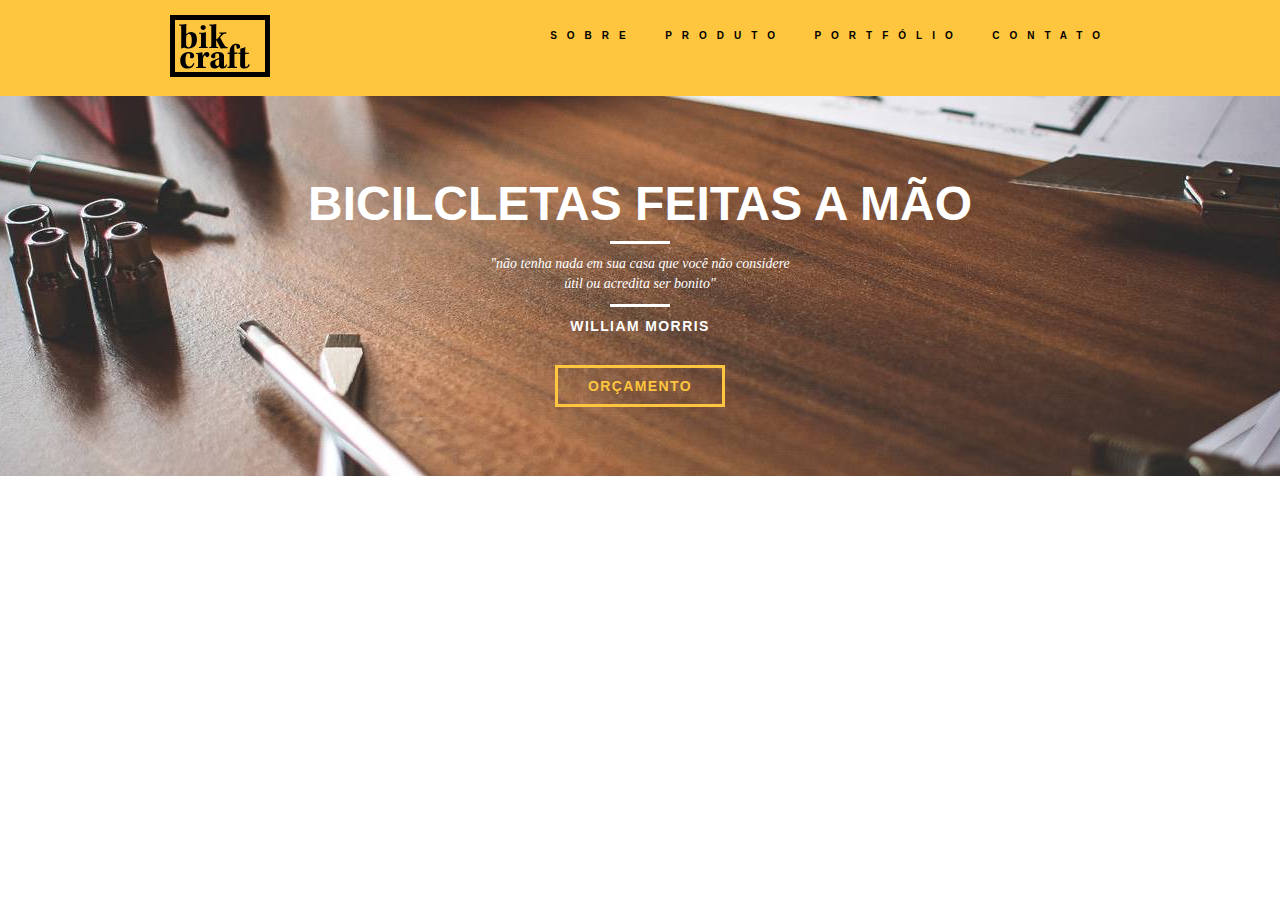
==== index.html @ 25425d89 "criando a home do site" ====
<!DOCTYPE html>
<html lang="pt-br">
<head>
    <meta charset="UTF-8">
    <meta name="viewport" content="width=device-width, initial-scale=1.0">
    <meta http-equiv="X-UA-Compatible" content="ie=edge">
    <title>Bikcraft</title>
    <link rel="stylesheet" href="css/normalize.css">
    <link rel="stylesheet" href="css/reset.css">
    <link rel="stylesheet" href="css/grid.css">
    <link rel="stylesheet" href="css/style.css">
</head>
<body>
    
    <header class="header">
        <div class="container">
            <a href="index.html" class="grid-4">
                <img src="img/bikcraft.svg" alt="Logo Bikcraft">
            </a>
            <nav class="grid-12 header_menu">
                <ul>
                    <li><a href="sobre.html">Sobre</a></li>
                    <li><a href="produtos.html">Produto</a></li>
                    <li><a href="portfolio.html">Portfólio</a></li>
                    <li><a href="contato.html">Contato</a></li>
                </ul>
            </nav>
        </div>
    </header>

    <section class="introducao">
        <div class="container">
            <h1>Bicilcletas Feitas a Mão</h1>
            <blockquote class="quote-externo">
                <p>"não tenha nada em sua casa que você não considere útil ou acredita ser bonito"</p>
                <cite>WILLIAM MORRIS</cite>
            </blockquote>
            <a href="produtos.html" class="btn">Orçamento</a>

        </div>

    </section>
</body>
</html>
---- css/grid.css ----
*, *:before, *:after {
  -webkit-box-sizing: border-box; 
  -moz-box-sizing: border-box; 
  box-sizing: border-box;
}

.container {
	width: 960px;
	margin: 0 auto;
	padding: 0px;
	position: relative;
}

.container:after, .container:before {
	content: " ";
	display: table;
}

.container:after {
	clear: both;
}

.grid-1, .grid-2, .grid-3, .grid-4, .grid-5, .grid-6, .grid-7, .grid-8, .grid-9, .grid-10, .grid-11, .grid-12, .grid-13, .grid-14, .grid-15, .grid-16, .grid-1-3 {
	float: left;
	margin-left: 10px;
	margin-right: 10px;
}

.grid-1 	{width: 40px;}
.grid-2 	{width: 100px;}
.grid-3 	{width: 160px;}
.grid-4 	{width: 220px;}
.grid-5 	{width: 280px;}
.grid-6 	{width: 340px;}
.grid-7 	{width: 400px;}
.grid-8 	{width: 460px;}
.grid-9 	{width: 520px;}
.grid-10 	{width: 580px;}
.grid-11 	{width: 640px;}
.grid-12 	{width: 700px;}
.grid-13 	{width: 760px;}
.grid-14 	{width: 820px;}
.grid-15 	{width: 880px;}
.grid-16 	{width: 940px;}
.grid-1-3	{width: 300px;}
---- css/style.css ----
/* Estilos Gerais */

body{
    font-family: Arial, Helvetica, sans-serif;
}

p{
    font-family: Georgia, 'Times New Roman', Times, serif;
    font-size: 14px;
    line-height: 20px;
}

.btn{
    border: 3px solid #fec63e;
    padding: 10px 30px;
    color: #fec63e;
    font-size: 14px;
    line-height: 20px;
    text-transform: uppercase;
    font-weight: bold;
    letter-spacing: .1em;
}

.btn:hover{
    color: #ffff;
    border-color: #ffff;
}

/* Estilos Header */

.header{
    position: fixed;
    top: 0;
    width: 100%;
    background: #fec63e;
    padding: 15px 0;
}

.header_menu{
    text-align: right;
}

.header_menu ul li{
    display: inline-block;
    margin-left: 25px;
    margin-top: 10px;
} 

.header_menu ul li a{
    color: #000;
    font-weight: bold;
    text-transform: uppercase;  /* Tudo el letra maiuscula */
    letter-spacing: 1em;        /* Espaçamento entre o texto */
    font-size: 10px;
    line-height: 20px;
    padding: 10px 0;
}

.header_menu ul li a:hover{
    color: #ffff;
    
}

/* Introdução */

.introducao{
    width: 100%;
    height: 380px;
    background: url("../img/bg.jpg") no-repeat center;
    background-size: cover;
    margin-top: 96px;
    text-align: center;
    padding-top: 80px;
}

.introducao h1{
    font-size: 48px;
    color: #ffff;
    font-weight: bold;
    text-transform: uppercase;
}

.quote-externo{
    max-width: 320px;
    margin: 0 auto;
    margin-bottom: 40px;
    color: #ffff;
}

.quote-externo p{
    font-style: italic;
}
.quote-externo p:before, .quote-externo p:after{    /* Criando separadores */
    content: "";
    display: block;
    width: 60px;                 
    height: 3px;
    background: #ffff;
    margin: 10px auto 10px auto;
}


.quote-externo cite{
    font-style: normal;
    font-weight: bold;
    font-size: 14px;
    letter-spacing: .1em;
}
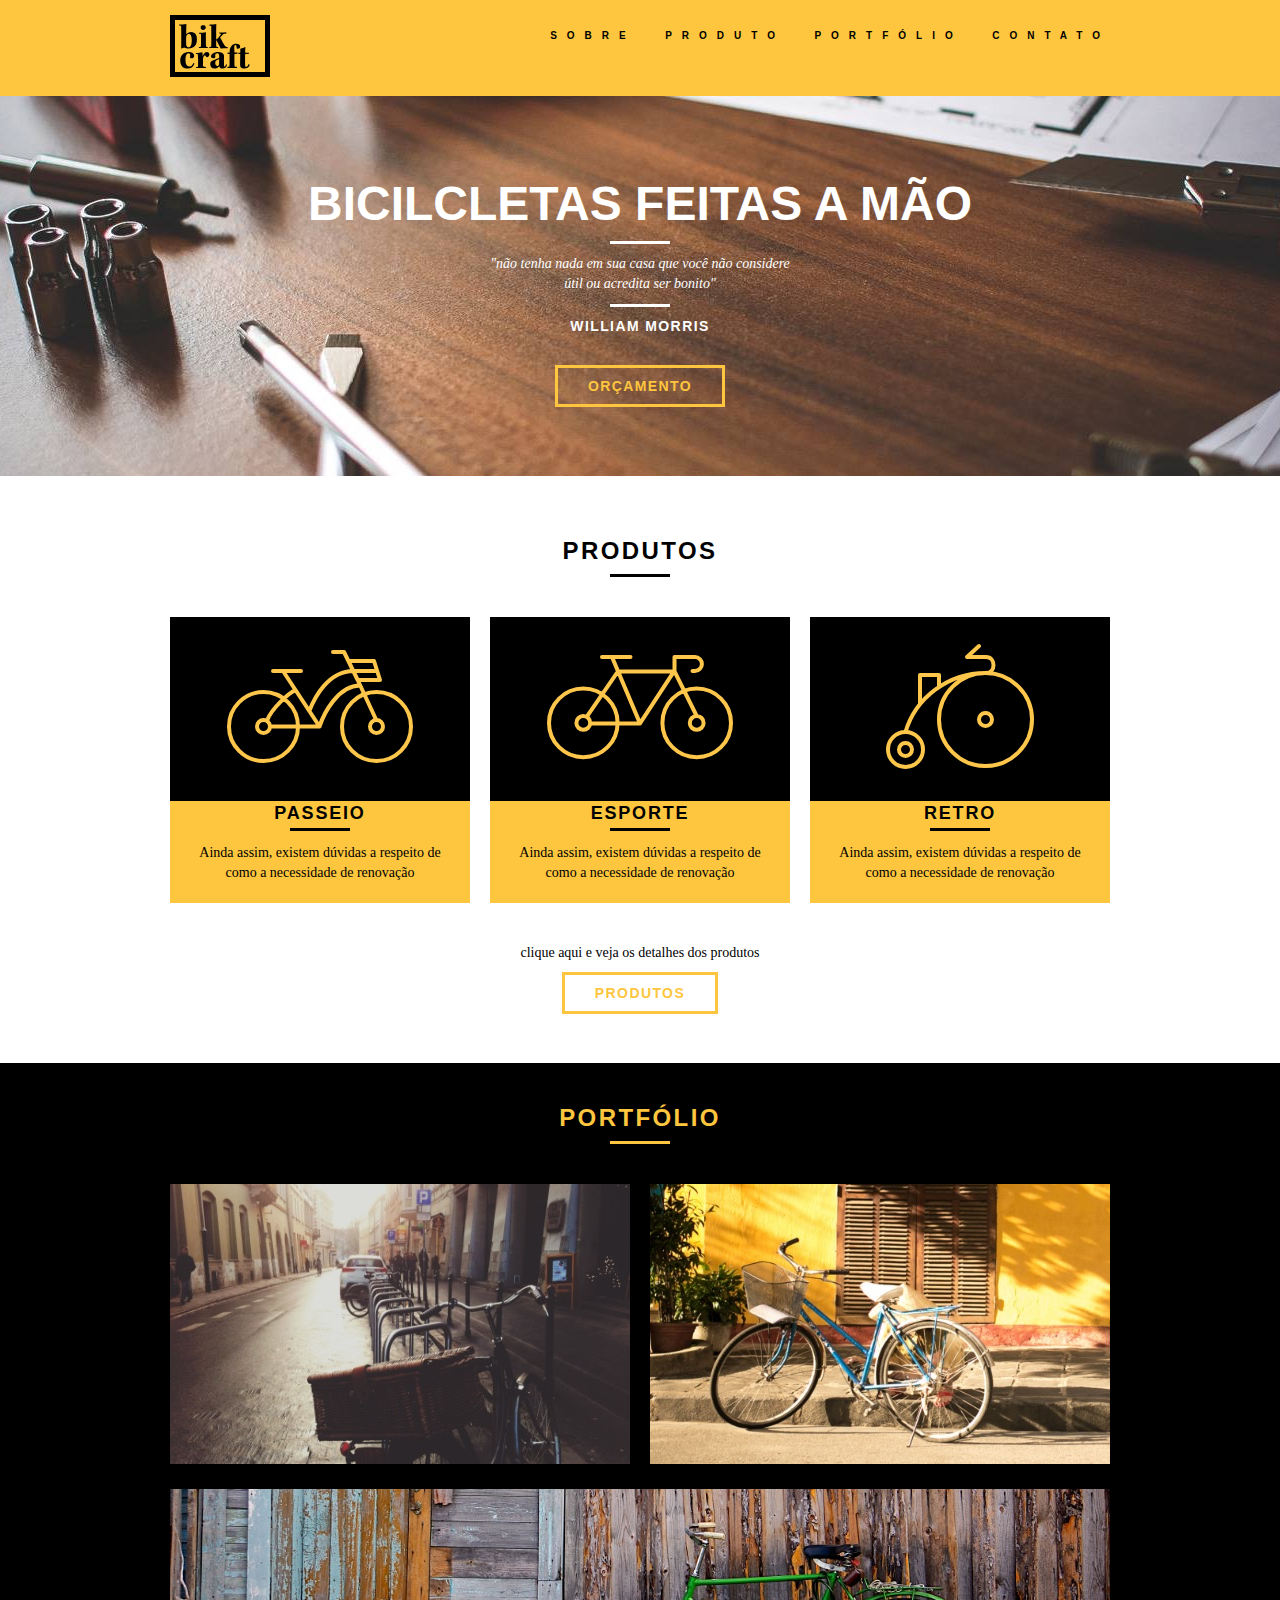
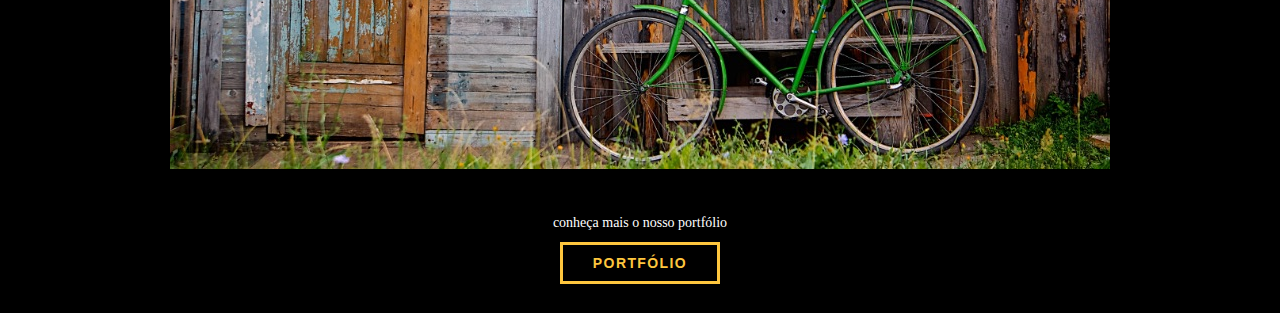
==== commit 26d63518: "criando e estilizando a parte de produtos e portfolio da index" ====
--- a/index.html
+++ b/index.html
@@ -40,5 +40,59 @@
         </div>
 
     </section>
+
+    <section class="produtos container">
+        <h2 class="subtitulo">Produtos</h2>
+        <ul class="produtos_listas">
+
+            <li class="grid-1-3">
+                <div class="produtos_icone">
+                    <img src="img/produtos/passeio.svg" alt="Bikcraft Passeio">
+                </div>
+                <h3>Passeio</h3>
+                <p>Ainda assim, existem dúvidas a respeito de como a necessidade de renovação</p>
+            </li>
+
+            <li class="grid-1-3">
+                <div class="produtos_icone">
+                    <img src="img/produtos/esporte.svg" alt="Bikcraft Passeio">
+                </div>
+                <h3>Esporte</h3>
+                <p>Ainda assim, existem dúvidas a respeito de como a necessidade de renovação</p>
+            </li>
+
+            <li class="grid-1-3">
+                <div class="produtos_icone">
+                    <img src="img/produtos/retro.svg" alt="Bikcraft Passeio">
+                </div>
+                <h3>Retro</h3>
+                <p>Ainda assim, existem dúvidas a respeito de como a necessidade de renovação</p>
+            </li>
+        </ul>
+
+        <div class="call">  <!-- call to action-->
+            <p>clique aqui e veja os detalhes dos produtos</p>
+            <a href="produtos.html" class="btn btn-preto">Produtos</a>
+        </div>
+    </section>
+    <!-- Fecha Produtos -->
+
+    <section class="portfolio">
+        <div class="container">
+            <h2 class="subtitulo">Portfólio</h2>
+            <ul class="portfolio_lista">
+                <li class="grid-8"><img src="img/portfolio/retro.jpg" alt="Bicicleta Retro"></li>
+                <li class="grid-8"><img src="img/portfolio/passeio.jpg" alt="Bicicleta Passeio"></li>
+                <li class="grid-16"><img src="img/portfolio/esporte.jpg" alt="Bicicleta Esporte"></li>
+            </ul>
+
+            <div class="call">  <!-- call to action-->
+                <p>conheça mais o nosso portfólio</p>
+                <a href="protfolio.html" class="btn">Portfólio</a>
+            </div>
+
+        </div>
+
+    </section>
 </body>
 </html>--- a/css/style.css
+++ b/css/style.css
@@ -26,6 +26,31 @@
     border-color: #ffff;
 }
 
+.btn.btn-preto:hover{
+    color: #000;
+    border-color: #000;
+}
+
+.subtitulo{
+    font-size: 24px;
+    line-height: 30px;
+    font-weight: bold;
+    letter-spacing: .1em;
+    color: #000;
+    text-transform: uppercase;
+    text-align: center;
+    margin-bottom: 40px;
+}
+
+.subtitulo:after{
+    content: "";
+    display: block;
+    width: 60px;
+    height: 3px;
+    background: #000;
+    margin: 8px auto;
+}
+
 /* Estilos Header */
 
 .header{
@@ -34,6 +59,7 @@
     width: 100%;
     background: #fec63e;
     padding: 15px 0;
+    z-index: 10;
 }
 
 .header_menu{
@@ -107,3 +133,74 @@
     letter-spacing: .1em;
 }
 
+/* Produtos */
+
+.produtos{
+    padding: 60px 0;
+}
+
+.produtos_listas li{
+    background: #fec63e;
+    text-align: center;
+}
+
+.produtos_listas li h3{
+    font-weight: bold;
+    font-size: 18px;
+    line-height: 25px;
+    text-transform: uppercase;
+    letter-spacing: .1em;
+}
+
+.produtos_listas li h3::after{
+    content: "";
+    display: block;
+    width: 60px;
+    height: 3px;
+    background: #000;
+    margin: 2px auto;
+}
+
+.produtos_listas li p{
+    padding: 10px 20px 20px 20px;
+}
+
+.produtos_icone{
+    background: #000;
+    padding: 20px;
+    text-align: center;
+} 
+
+.call{
+    padding-top: 40px;
+    text-align: center;
+    clear: both;
+}
+
+.call p{
+    margin-bottom: 20px;
+}
+
+/* Portfólio */
+
+.portfolio{
+    width: 100%;
+    background: #000;
+    padding: 40px 0;
+}
+
+.portfolio .subtitulo{
+    color: #fec63e;
+}
+
+.portfolio .subtitulo:after{
+    background: #fec63e;
+}
+
+.portfolio_lista li:last-child{    /* seleciona o ultimo item */
+    margin-top: 20px;
+}
+
+.portfolio .call p{
+    color: #ffff;
+}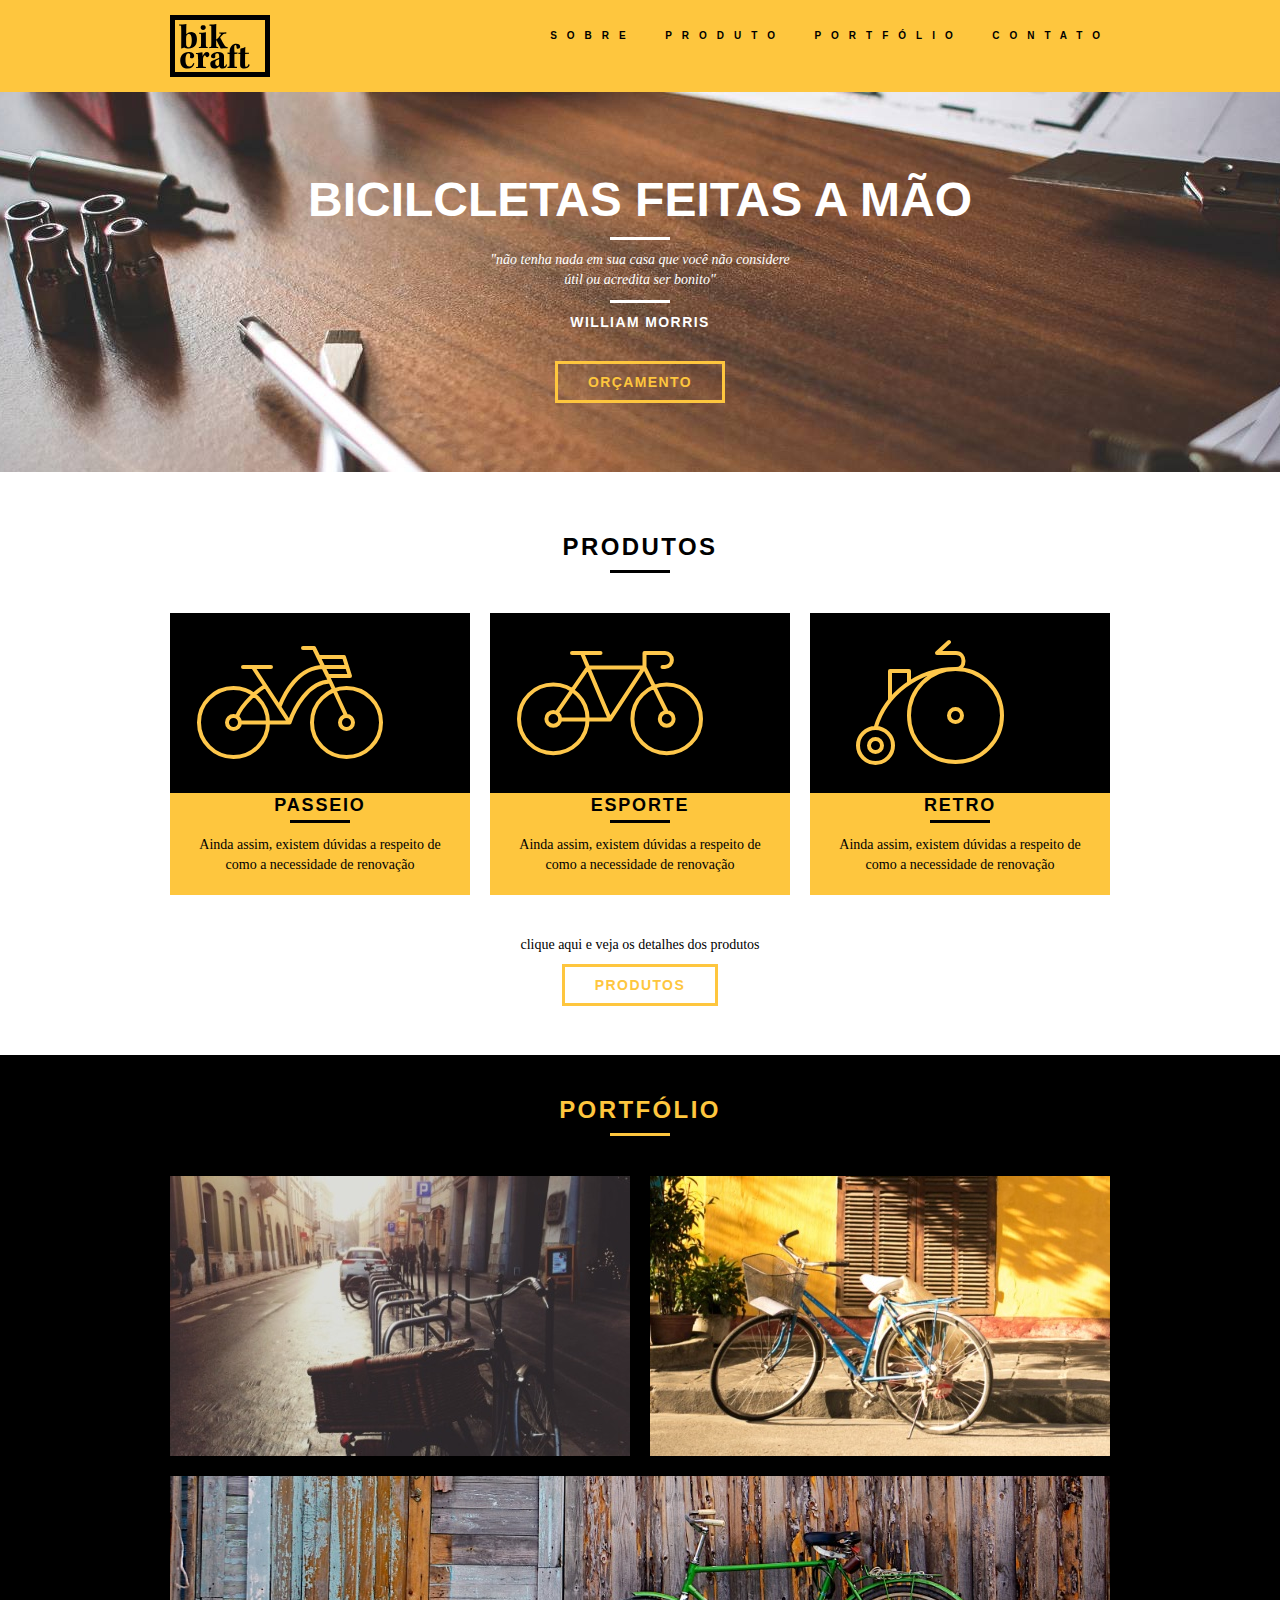
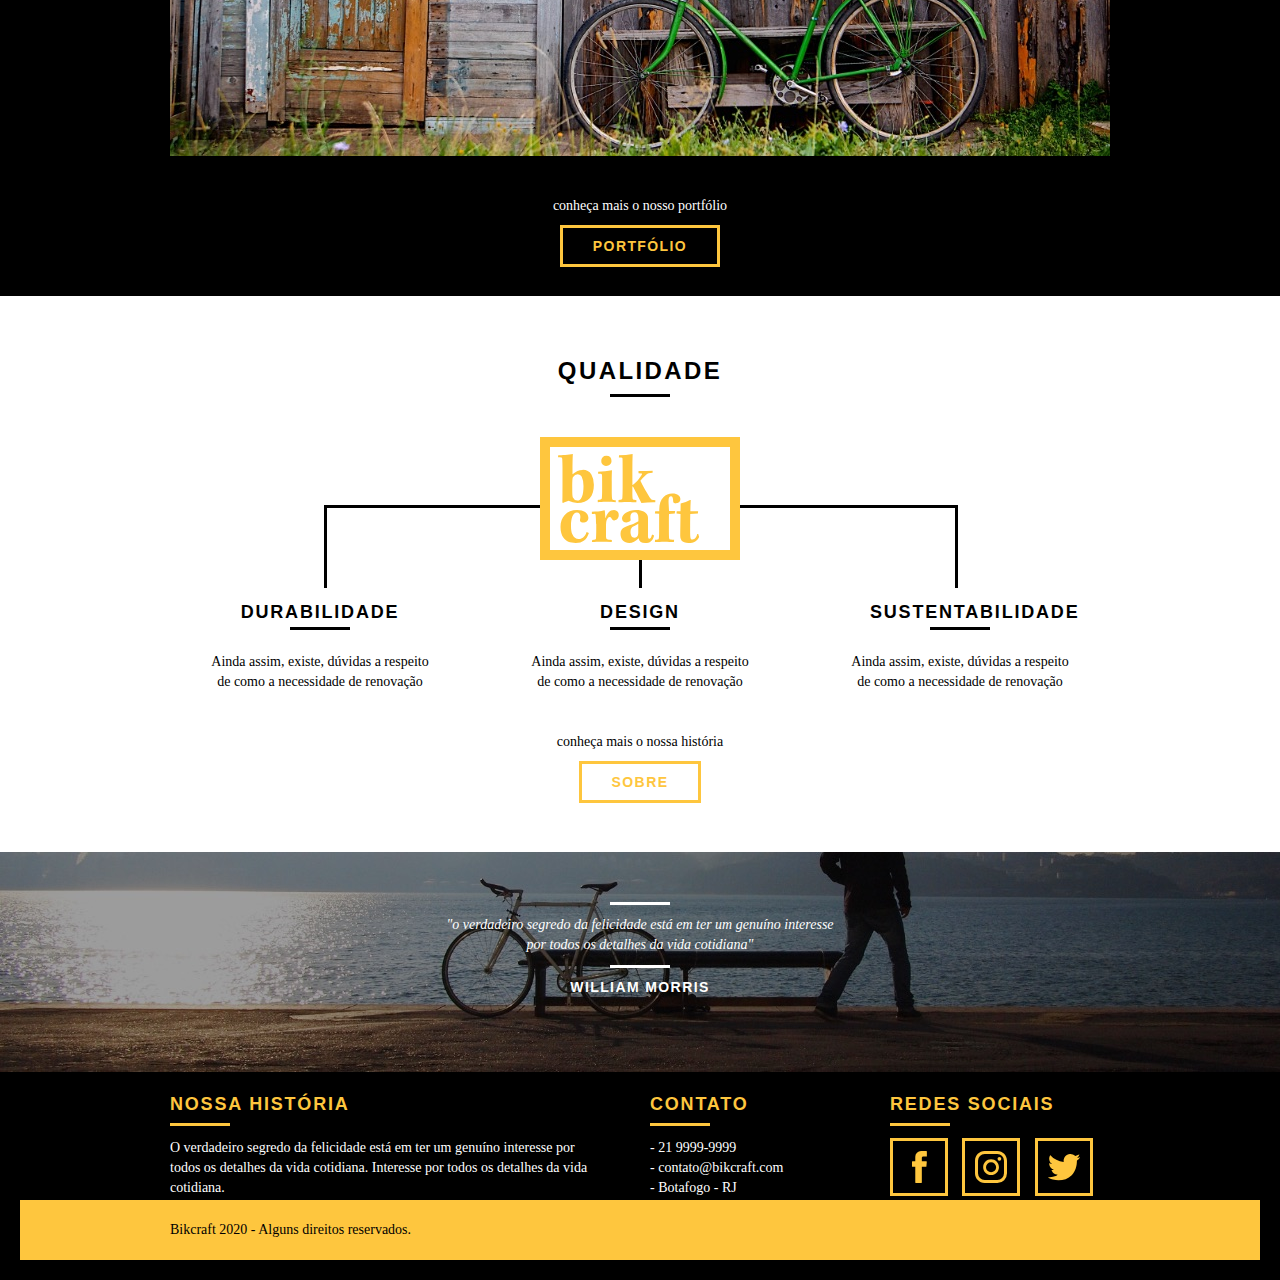
==== commit 2e809462: "criado qualidade e footer, footer-copyright com erros" ====
--- a/index.html
+++ b/index.html
@@ -31,7 +31,7 @@
     <section class="introducao">
         <div class="container">
             <h1>Bicilcletas Feitas a Mão</h1>
-            <blockquote class="quote-externo">
+            <blockquote class="quote-externo">  <!-- Texto por cima da imagem -->
                 <p>"não tenha nada em sua casa que você não considere útil ou acredita ser bonito"</p>
                 <cite>WILLIAM MORRIS</cite>
             </blockquote>
@@ -94,5 +94,82 @@
         </div>
 
     </section>
+
+    <section class="qualidade container">
+        <h2 class="subtitulo">Qualidade</h2>
+        <img class="img_qualidade" src="img/bikcraft-qualidade.svg" alt="Bikcrafit">
+        <span style="position: absolute; top: 209px; left: 164px; z-index: auto;">
+            <img src="img/linhas.svg" alt="Bikcrafit">
+        </span>
+        <ul class="qualidade_lista">
+            <li class="grid-1-3">
+                <h3>Durabilidade</h3>
+                <p>Ainda assim, existe, dúvidas a respeito de como a necessidade de renovação</p>
+            </li>
+
+            <li class="grid-1-3">
+                <h3>Design</h3>
+                <p>Ainda assim, existe, dúvidas a respeito de como a necessidade de renovação</p>
+            </li>
+
+            <li class="grid-1-3">
+                <h3>Sustentabilidade</h3>
+                <p>Ainda assim, existe, dúvidas a respeito de como a necessidade de renovação</p>
+            </li>
+        </ul>
+
+        <div class="call">  <!-- call to action-->
+            <p>conheça mais o nossa história</p>
+            <a href="sobre.html" class="btn btn-preto">Sobre</a>
+        </div>
+    
+    </section>
+
+    <section class="quebra">
+        <blockquote class="quote-externo container">   <!-- Texto por cima da imagem -->
+            <p>"o verdadeiro segredo da felicidade está em ter um genuíno
+                interesse por todos os detalhes da vida cotidiana"</p>
+                <cite>WILLIAM MORRIS</cite>
+        </blockquote>
+
+    </section>
+
+    <footer class="footer">
+        <div class="container">
+
+            <div class="grid-8 footer_historia">
+                <h3>Nossa História</h3>
+                <p>O verdadeiro segredo da felicidade está em ter um genuíno
+                    interesse por todos os detalhes da vida cotidiana. Interesse 
+                    por todos os detalhes da vida cotidiana.</p>
+            </div>
+
+            <div class="grid-4 footer_contato">
+                <h3>Contato</h3>
+                <ul>
+                    <li>- 21 9999-9999</li>
+                    <li>- contato@bikcraft.com</li>
+                    <li>- Botafogo - RJ</li>
+                </ul>
+            </div>
+
+            <div class="grid-4 footer_redes">
+                <h3>Redes Sociais</h3>
+                <ul>                             <!-- Tag "target _blank" para abrir o link em outra aba-->
+                    <li><a href="http://facebook.com" target="_blank"><img src="img/redes-sociais/facebook.svg"></a></li>
+                    <li><a href="http://intagram.com" target="_blank"><img src="img/redes-sociais/instagram.svg"></a></li>
+                    <li><a href="http://twitter.com" target="_blank"><img src="img/redes-sociais/twitter.svg"></a></li>
+                </ul>
+            </div>
+        </div>
+        
+        <div class="copy">
+            <div class="container">
+            <p class="grid-16">Bikcraft 2020 - Alguns direitos reservados.</p>
+            </div>
+        </div>
+        
+    </footer>
+    
 </body>
 </html>--- a/css/style.css
+++ b/css/style.css
@@ -8,6 +8,10 @@
     font-family: Georgia, 'Times New Roman', Times, serif;
     font-size: 14px;
     line-height: 20px;
+}
+
+img{
+    display: block;
 }
 
 .btn{
@@ -75,7 +79,7 @@
 .header_menu ul li a{
     color: #000;
     font-weight: bold;
-    text-transform: uppercase;  /* Tudo el letra maiuscula */
+    text-transform: uppercase;  /* Tudo em letra maiuscula */
     letter-spacing: 1em;        /* Espaçamento entre o texto */
     font-size: 10px;
     line-height: 20px;
@@ -94,7 +98,7 @@
     height: 380px;
     background: url("../img/bg.jpg") no-repeat center;
     background-size: cover;
-    margin-top: 96px;
+    margin-top: 92px;
     text-align: center;
     padding-top: 80px;
 }
@@ -152,7 +156,7 @@
     letter-spacing: .1em;
 }
 
-.produtos_listas li h3::after{
+.produtos_listas li h3:after{
     content: "";
     display: block;
     width: 60px;
@@ -203,4 +207,117 @@
 
 .portfolio .call p{
     color: #ffff;
+}
+
+/* Qualidade */
+
+.qualidade{
+    padding: 60px 0;
+}
+
+.qualidade img{
+    margin: 0 auto;
+}
+
+
+.qualidade_lista li{
+    text-align: center;
+    padding: 0 40px;
+}
+
+.qualidade_lista li h3{
+    padding: 20px;
+    font-weight: bold;
+    font-size: 18px;
+    line-height: 25px;
+    text-transform: uppercase;
+    letter-spacing: .1em;
+    margin-top: 20px;
+}
+
+.qualidade_lista li h3:after{
+    content: "";
+    display: block;
+    width: 60px;
+    height: 3px;
+    background: #000;
+    margin: 2px auto;
+}
+
+/* Quebra */
+
+.quebra{
+    width: 100%;
+    height: 220px;
+    background-image: url("../img/bg-footer.jpg");
+    background-size: cover;
+    text-align: center;
+    padding-top: 40px;   /* Centralizando o texto na imagem */
+}
+
+.quebra .quote-externo{     /* Para o texto quebrar em duas linhas */
+    max-width: 400px;    
+}
+
+/* Footer */
+
+.footer{
+    width: 100%;
+    background: #000;
+    color: #ffff;
+    padding: 20px;
+}
+
+.footer h3{
+    font-size: 18px;
+    line-height: 25px;
+    color: #fec63e;
+    text-transform: uppercase;
+    letter-spacing: .1em;
+    font-weight: bold;
+}
+
+.footer h3:after{
+    content: "";
+    display: block;
+    width: 60px;
+    height: 3px;
+    background: #fec63e;
+    margin: 6px 0 12px 0;
+}
+
+.footer_historia{
+    padding-right: 40px;
+}
+
+.footer_contato ul li{   /* o ultimo, no caso "li", é oq esta sendo citado*/
+    font-size: 14px;
+    line-height: 20px;
+    font-family: Georgia, 'Times New Roman', Times, serif;
+}
+
+.footer_redes ul li{    /* Deixando lado a lado os icones*/
+    display: inline-block;
+    margin-right: 10px;
+}
+
+.footer_redes ul li a{  /* Deixando a parte inteira do "a" clicavel para ir pra rede social*/
+    border: 3px solid #fec63e;
+    display: block;
+    padding: 10px;
+}
+
+.footer_redes ul li a:hover{
+    border-color: #ffff;
+}
+
+.copy{
+    width: 100%;
+    background: #fec63e;
+    padding: 20px 0;
+    display: block;
+}
+
+.copy p{
+    color: #000;
 }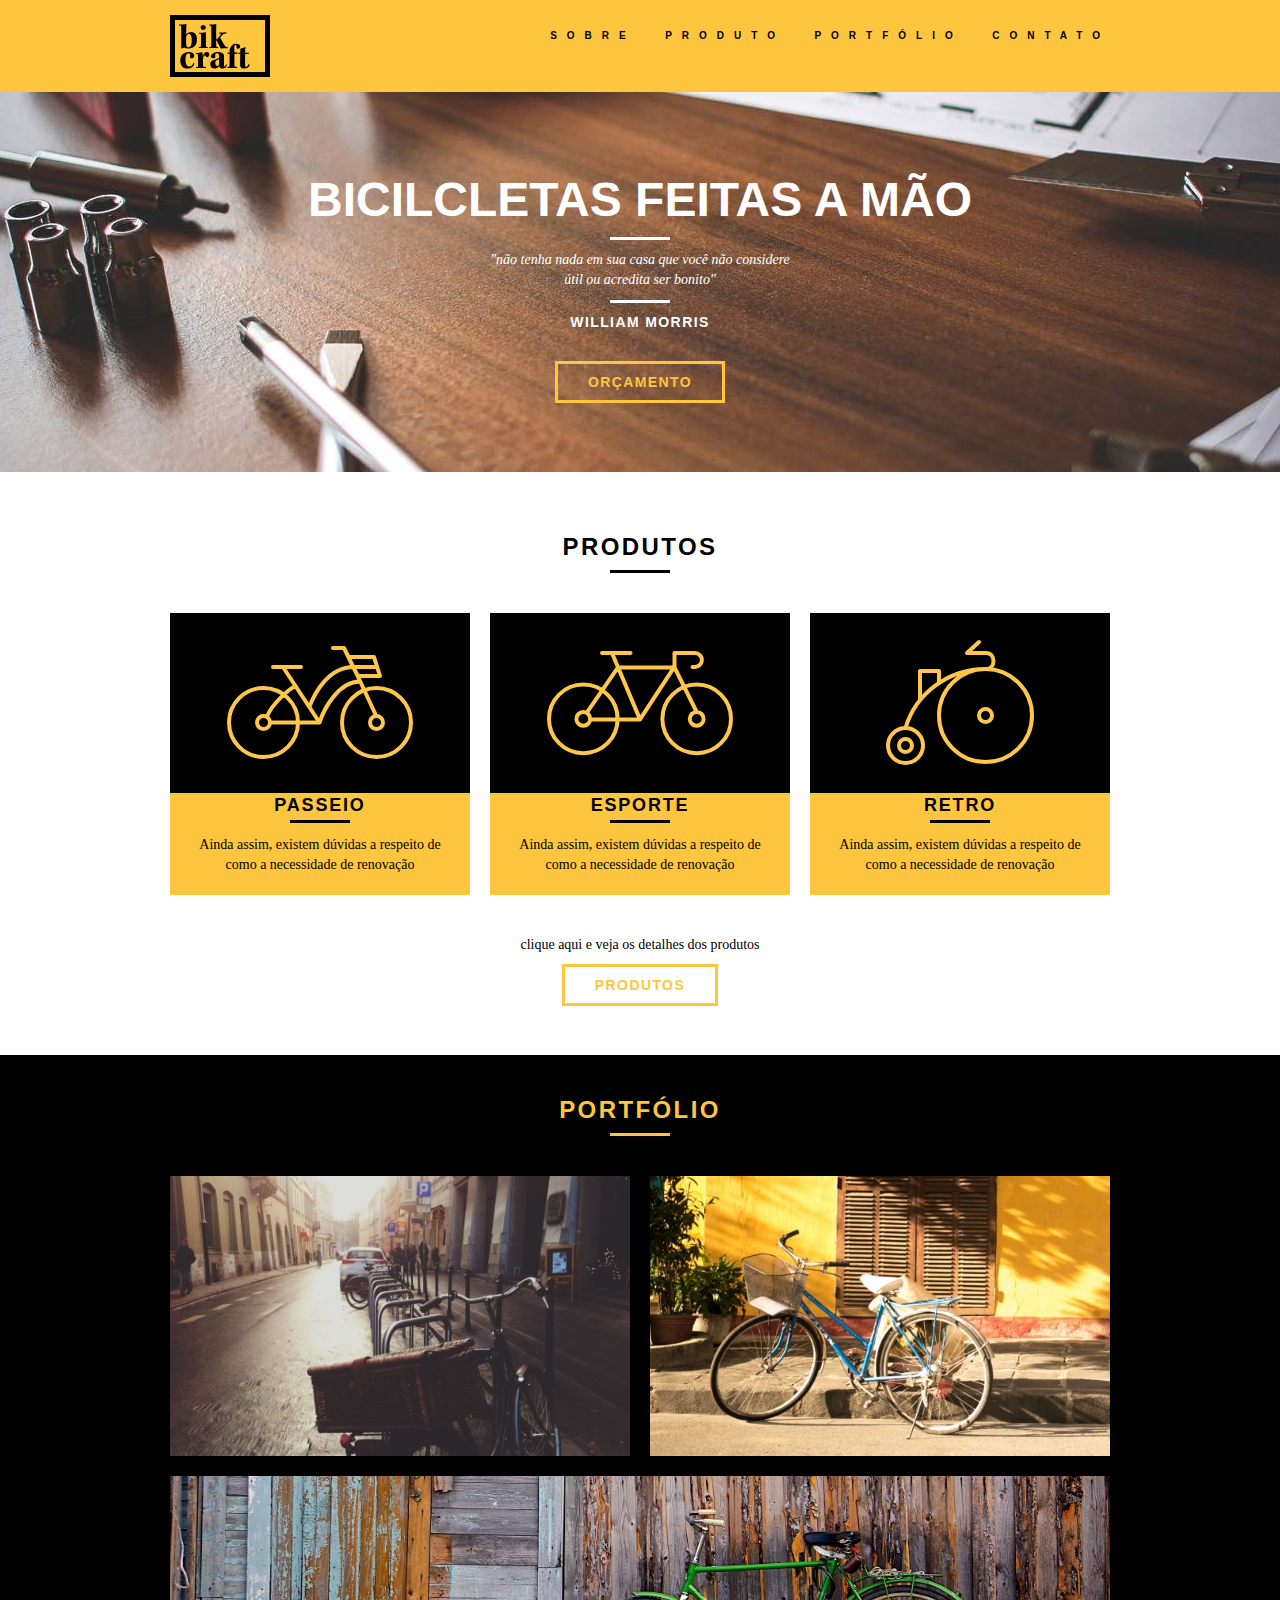
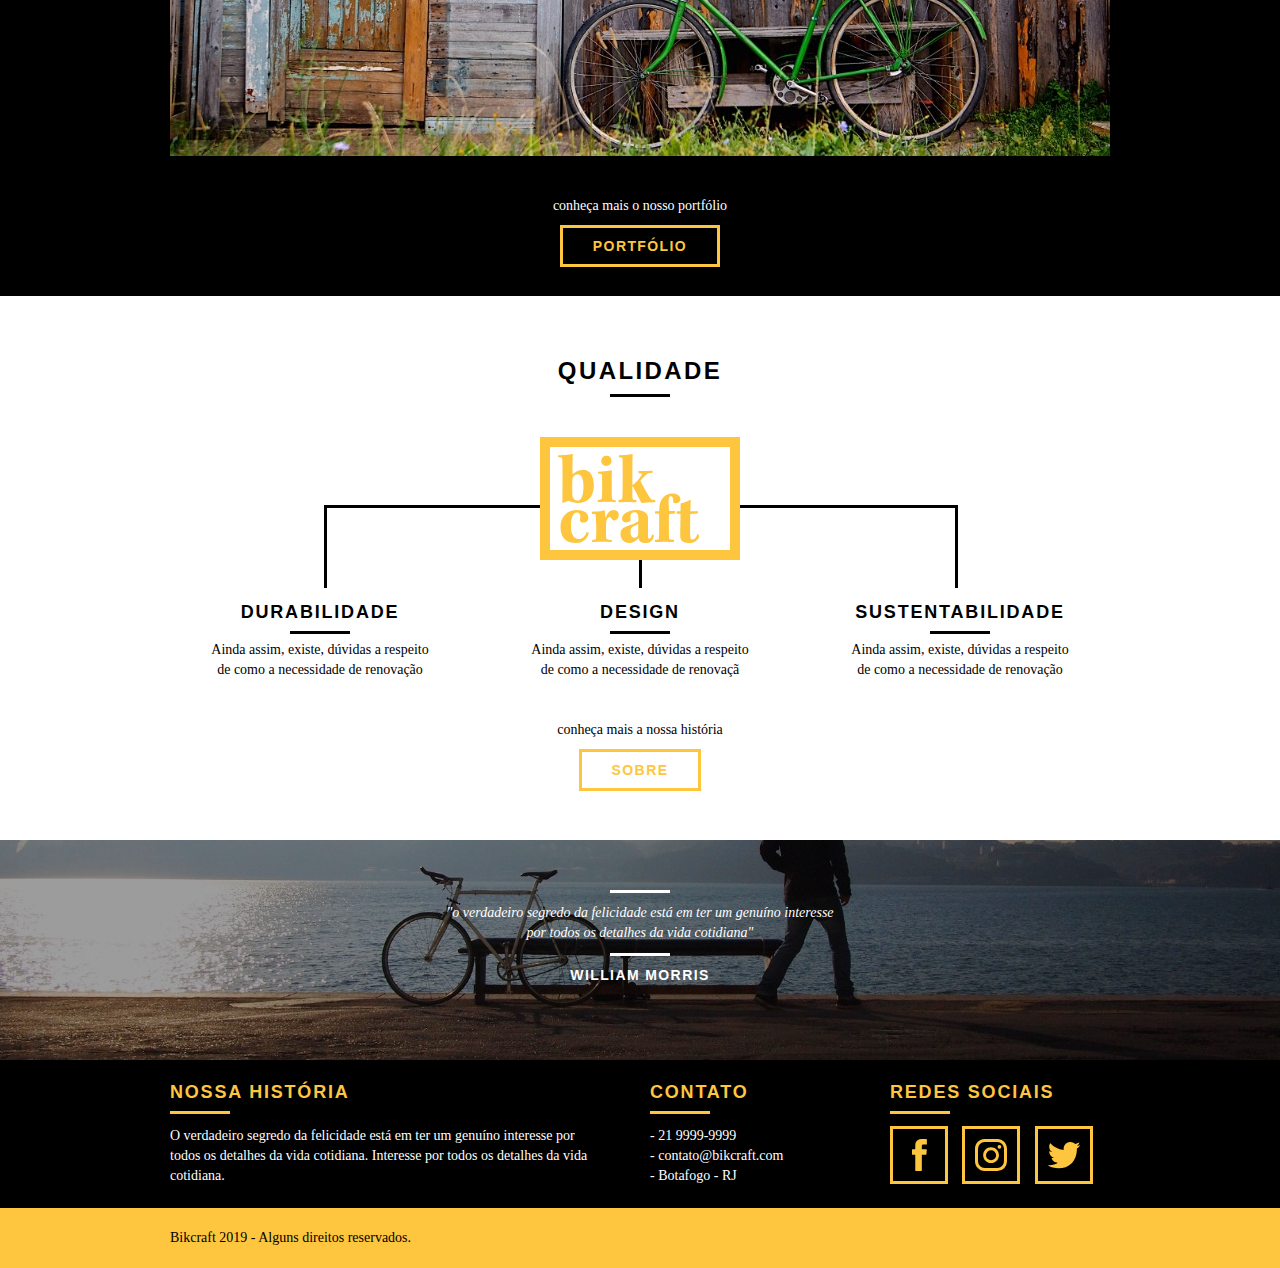
==== commit 45d616f7: "responsivo criado" ====
--- a/index.html
+++ b/index.html
@@ -9,6 +9,7 @@
     <link rel="stylesheet" href="css/reset.css">
     <link rel="stylesheet" href="css/grid.css">
     <link rel="stylesheet" href="css/style.css">
+    <link rel="stylesheet" href="css/responsivo.css">
 </head>
 <body>
     
@@ -97,21 +98,17 @@
 
     <section class="qualidade container">
         <h2 class="subtitulo">Qualidade</h2>
-        <img class="img_qualidade" src="img/bikcraft-qualidade.svg" alt="Bikcrafit">
-        <span style="position: absolute; top: 209px; left: 164px; z-index: auto;">
-            <img src="img/linhas.svg" alt="Bikcrafit">
-        </span>
+        <img src="img/bikcraft-qualidade.svg" alt="Bikcraft">
+
         <ul class="qualidade_lista">
             <li class="grid-1-3">
                 <h3>Durabilidade</h3>
                 <p>Ainda assim, existe, dúvidas a respeito de como a necessidade de renovação</p>
             </li>
-
             <li class="grid-1-3">
                 <h3>Design</h3>
-                <p>Ainda assim, existe, dúvidas a respeito de como a necessidade de renovação</p>
+                <p>Ainda assim, existe, dúvidas a respeito de como a necessidade de renovaçã</p>
             </li>
-
             <li class="grid-1-3">
                 <h3>Sustentabilidade</h3>
                 <p>Ainda assim, existe, dúvidas a respeito de como a necessidade de renovação</p>
@@ -119,56 +116,55 @@
         </ul>
 
         <div class="call">  <!-- call to action-->
-            <p>conheça mais o nossa história</p>
+            <p>conheça mais a nossa história</p>
             <a href="sobre.html" class="btn btn-preto">Sobre</a>
         </div>
+    </section>
+
+    <section class="quebra">
+
+        <blockquote class="quote-externo container">  <!-- Texto por cima da imagem -->
+            <p>"o verdadeiro segredo da felicidade está em ter um genuíno
+                interesse por todos os detalhes da vida cotidiana"</p>
+            <cite>WILLIAM MORRIS</cite>
+        </blockquote>
     
     </section>
 
-    <section class="quebra">
-        <blockquote class="quote-externo container">   <!-- Texto por cima da imagem -->
-            <p>"o verdadeiro segredo da felicidade está em ter um genuíno
-                interesse por todos os detalhes da vida cotidiana"</p>
-                <cite>WILLIAM MORRIS</cite>
-        </blockquote>
+    <footer>
+        <div class="footer">
+            <div class="container">
+                <div class="grid-8 footer_historia">
+                    <h3>Nossa História</h3>
+                    <p>O verdadeiro segredo da felicidade está em ter um genuíno
+                        interesse por todos os detalhes da vida cotidiana. Interesse por todos os detalhes da vida cotidiana.</p>
+                </div>
+                <div class="grid-4 footer_contato">
+                    <h3>Contato</h3>
+                    <ul>
+                        <li>- 21 9999-9999</li>
+                        <li>- contato@bikcraft.com</li>
+                        <li>- Botafogo - RJ</li>
+                    </ul>
+                </div>
+                <div class="grid-4 footer_redes">
+                    <h3>Redes Sociais</h3>
+                    <ul>
+                        <li><a href="http://facebook.com" target="_blank"><img src="img/redes-sociais/facebook.svg"></a> </li>
+                        <li><a href="http://intagram.com" target="_blank"><img src="img/redes-sociais/instagram.svg"></a></li>
+                    <li><a href="http://twitter.com" target="_blank"><img src="img/redes-sociais/twitter.svg"></a></li>
+                    </ul>
+                </div>
+            </div>
+        </div>
 
-    </section>
+        <div class="copy">
+            <div class="container">
+                <p class="grid-16">Bikcraft 2019 - Alguns direitos reservados.</p>
 
-    <footer class="footer">
-        <div class="container">
-
-            <div class="grid-8 footer_historia">
-                <h3>Nossa História</h3>
-                <p>O verdadeiro segredo da felicidade está em ter um genuíno
-                    interesse por todos os detalhes da vida cotidiana. Interesse 
-                    por todos os detalhes da vida cotidiana.</p>
             </div>
 
-            <div class="grid-4 footer_contato">
-                <h3>Contato</h3>
-                <ul>
-                    <li>- 21 9999-9999</li>
-                    <li>- contato@bikcraft.com</li>
-                    <li>- Botafogo - RJ</li>
-                </ul>
-            </div>
-
-            <div class="grid-4 footer_redes">
-                <h3>Redes Sociais</h3>
-                <ul>                             <!-- Tag "target _blank" para abrir o link em outra aba-->
-                    <li><a href="http://facebook.com" target="_blank"><img src="img/redes-sociais/facebook.svg"></a></li>
-                    <li><a href="http://intagram.com" target="_blank"><img src="img/redes-sociais/instagram.svg"></a></li>
-                    <li><a href="http://twitter.com" target="_blank"><img src="img/redes-sociais/twitter.svg"></a></li>
-                </ul>
-            </div>
         </div>
-        
-        <div class="copy">
-            <div class="container">
-            <p class="grid-16">Bikcraft 2020 - Alguns direitos reservados.</p>
-            </div>
-        </div>
-        
     </footer>
     
 </body>
--- a/css/grid.css
+++ b/css/grid.css
@@ -1,7 +1,7 @@
 *, *:before, *:after {
-  -webkit-box-sizing: border-box; 
-  -moz-box-sizing: border-box; 
-  box-sizing: border-box;
+	-webkit-box-sizing: border-box; 
+	-moz-box-sizing: border-box; 
+	box-sizing: border-box;
 }
 
 .container {
@@ -42,4 +42,43 @@
 .grid-14 	{width: 820px;}
 .grid-15 	{width: 880px;}
 .grid-16 	{width: 940px;}
-.grid-1-3	{width: 300px;}+.grid-1-3	{width: 300px;}
+
+@media only screen and (min-width: 788px) and (max-width:979px){
+
+.container {
+	width: 768px;
+}
+
+.grid-1   {width: 28px;}
+.grid-2   {width: 76px;}
+.grid-3   {width: 124px;}
+.grid-4   {width: 172px;}
+.grid-5   {width: 220px;}
+.grid-6   {width: 268px;}
+.grid-7   {width: 316px;}
+.grid-8   {width: 364px;}
+.grid-9   {width: 412px;}
+.grid-10  {width: 460px;}
+.grid-11  {width: 508px;}
+.grid-12  {width: 556px;}
+.grid-13  {width: 604px;}
+.grid-14  {width: 652px;}
+.grid-15  {width: 700px;}
+.grid-16  {width: 748px;}
+.grid-1-3 {width: 236px;}
+}
+
+@media only screen and (max-width: 787px) {
+
+.container {
+	width: 300px;
+}
+
+.grid-1, .grid-2, .grid-3, .grid-4, .grid-5, .grid-6, .grid-7, .grid-8, .grid-9, .grid-10, .grid-11, .grid-12, .grid-13, .grid-14, .grid-15, .grid-16, .grid-1-3 {
+	width: 300px;
+	margin: 0 0 20px 0;
+	float: none;
+}
+
+}--- a/css/style.css
+++ b/css/style.css
@@ -1,4 +1,4 @@
-/* Estilos Gerais */
+/* ESTILOS GERAIS */
 
 body{
     font-family: Arial, Helvetica, sans-serif;
@@ -12,6 +12,7 @@
 
 img{
     display: block;
+    max-width: 100%;
 }
 
 .btn{
@@ -55,7 +56,26 @@
     margin: 8px auto;
 }
 
-/* Estilos Header */
+.subtitulo-interno{
+    font-size: 24px;
+    line-height: 30px;
+    font-weight: bold;
+    letter-spacing: .1em;
+    color: #000;
+    text-transform: uppercase;
+    margin-bottom: 20px;
+}
+
+.subtitulo-interno:after{
+    content: "";
+    display: block;
+    width: 60px;
+    height: 3px;
+    background: #000;
+    margin: 8px 0;
+}
+
+/* ESTILO HEADER */
 
 .header{
     position: fixed;
@@ -91,7 +111,11 @@
     
 }
 
-/* Introdução */
+.header_menu ul li a.menu_ativo{
+    color: #ffff;
+}
+
+/* INTRODUÇÃO */
 
 .introducao{
     width: 100%;
@@ -137,7 +161,34 @@
     letter-spacing: .1em;
 }
 
-/* Produtos */
+/* INTRODUÇÃO INTERNA */      /* a partir da pagina SOBRE*/
+
+.introducao-interna{
+    width: 100%;
+    margin-top: 92px;
+    height: 160px;
+    text-align: center;
+    color: #ffff;
+    padding-top: 30px;
+}
+
+.introducao-interna h1{
+    font-size: 36px;
+    color: #ffff;
+    font-weight: bold;
+    text-transform: uppercase;
+}
+
+.introducao-interna h1:after{
+    content: "";
+    display: block;
+    width: 60px;
+    height: 3px;
+    background: #ffff;
+    margin: 6px auto 10px auto;
+}
+
+/* PRODUTOS */
 
 .produtos{
     padding: 60px 0;
@@ -148,6 +199,10 @@
     text-align: center;
 }
 
+.produtos_listas li img{
+    margin: 0 auto;
+}
+
 .produtos_listas li h3{
     font-weight: bold;
     font-size: 18px;
@@ -185,7 +240,7 @@
     margin-bottom: 20px;
 }
 
-/* Portfólio */
+/* PORTFOLIO */
 
 .portfolio{
     width: 100%;
@@ -209,16 +264,31 @@
     color: #ffff;
 }
 
-/* Qualidade */
+/* QUALIDADE */
 
 .qualidade{
     padding: 60px 0;
 }
 
-.qualidade img{
+.qualidade:after{
+    content: "";
+    width: 634px;
+    height: 83px;
+    display: block;
+    background: url("../img/linhas.svg") no-repeat center;
+    position: absolute;
+    top: 209px;
+    right: 162px;
+    z-index: -1;
+}
+
+.qualidade img {
     margin: 0 auto;
 }
 
+.qualidade_lista{
+    padding-top: 20px;
+}
 
 .qualidade_lista li{
     text-align: center;
@@ -226,7 +296,6 @@
 }
 
 .qualidade_lista li h3{
-    padding: 20px;
     font-weight: bold;
     font-size: 18px;
     line-height: 25px;
@@ -241,31 +310,31 @@
     width: 60px;
     height: 3px;
     background: #000;
-    margin: 2px auto;
-}
-
-/* Quebra */
+    margin: 6px auto;
+}
+
+/* QUEBRA */
 
 .quebra{
     width: 100%;
     height: 220px;
-    background-image: url("../img/bg-footer.jpg");
+    background: url("../img/bg-footer.jpg") no-repeat center;
     background-size: cover;
     text-align: center;
-    padding-top: 40px;   /* Centralizando o texto na imagem */
-}
-
-.quebra .quote-externo{     /* Para o texto quebrar em duas linhas */
-    max-width: 400px;    
-}
-
-/* Footer */
+    padding-top: 40px;
+}
+
+.quebra .quote-externo{
+    max-width: 400px;      /*quebrando o texto em somente duas linhas*/
+}
+
+/* FOOTER */
 
 .footer{
     width: 100%;
     background: #000;
     color: #ffff;
-    padding: 20px;
+    padding: 20px 0;
 }
 
 .footer h3{
@@ -290,24 +359,24 @@
     padding-right: 40px;
 }
 
-.footer_contato ul li{   /* o ultimo, no caso "li", é oq esta sendo citado*/
+.footer_contato ul li{
     font-size: 14px;
     line-height: 20px;
     font-family: Georgia, 'Times New Roman', Times, serif;
 }
 
-.footer_redes ul li{    /* Deixando lado a lado os icones*/
+.footer_redes ul li{
     display: inline-block;
     margin-right: 10px;
 }
 
-.footer_redes ul li a{  /* Deixando a parte inteira do "a" clicavel para ir pra rede social*/
+.footer_redes ul li a{
     border: 3px solid #fec63e;
     display: block;
     padding: 10px;
 }
 
-.footer_redes ul li a:hover{
+.footer_redes ul li a:hover {
     border-color: #ffff;
 }
 
@@ -315,9 +384,4 @@
     width: 100%;
     background: #fec63e;
     padding: 20px 0;
-    display: block;
-}
-
-.copy p{
-    color: #000;
 }--- a/css/responsivo.css
+++ b/css/responsivo.css
@@ -0,0 +1,181 @@
+/* ESTILO PARA TABLET */ 
+@media only screen and (min-width: 788px) and (max-width:979px){
+
+.header_menu ul li a{
+    letter-spacing: 0.5em;        /* Espaçamento entre o texto */
+}
+
+    /*QUALIDADE HOME*/
+.qualidade:after{
+    right: 66px;
+}
+
+.qualidade_lista li{
+    padding: 10px;
+}
+
+/*FOOTER*/
+
+.footer_redes ul li a{
+    border: 3px solid #fec63e;
+    display: block;
+    padding: 6px;
+}
+
+.footer_redes ul li a img{
+    width: 26px;
+    height: 26px;
+}
+
+/* PRODUTOS */
+
+.produto_item h2{
+    top: -150px;
+    margin-bottom: -56px;
+}
+
+.produto_icone{
+    padding: 41px 0;
+}
+
+.produto_info p{
+    font-size: 14px;
+    line-height: 20px;
+    padding: 20px 30px;
+    height: 122px;
+}
+
+.produto_info ul li{
+    width: 181px;
+    height: 49px;
+}
+
+}  /*Final do estilo para tablate */
+
+/* ESTILO PARA SMARTPHONE */
+@media only screen and (max-width: 787px) {
+
+/*HEADER*/    
+.header{
+    position: relative;
+    padding-bottom: 0;
+}
+
+.header img{
+    margin: 0 auto 10px auto;
+}
+
+.header_menu{
+    text-align: center;
+}
+
+.header_menu ul li{
+    margin: 5px;
+}
+
+.header_menu ul li a{
+    border: 4px solid #000;
+    width: 136px;
+    display: block;
+    float: left;
+    font-weight: bold;
+    text-transform: uppercase;
+    letter-spacing: .1em;
+    font-size: 14px;
+    line-height: 20px;
+}
+
+.header_menu ul li a:hover{
+    border-color: #fff;
+}
+
+.header_menu ul li a.menu_ativo{
+    border-color: #fff;
+}
+
+/* INTRODUCAO */
+
+.introducao h1{
+    font-size: 36px;
+    color: #ffff;
+    font-weight: bold;
+    text-transform: uppercase;
+}
+
+.introducao{
+    margin-top: 0px;
+    padding-top: 40px;
+}
+
+/* INTRODUCAO INTERNA */
+
+.introducao-interna{
+    margin-top: 0px;
+}
+
+/* CALL */
+
+.call{
+    padding-top: 10px;
+}
+
+/*QUALIDADE HOME*/
+.qualidade:after{
+    display: none;
+}
+
+/* SOBRE */
+
+.missao_sobre p {
+    font-size: 14px;
+    line-height: 25px;
+    padding-right: 0px;
+}
+
+.missao_sobre ul li{
+    font-size: 14px;
+    line-height: 25px;
+}
+
+/* PRODUTOS */
+
+.produto_item h2{
+    top: -100px;
+    margin-bottom: -68px;
+}
+
+.produto_icone{
+    padding: 41px 0;
+}
+
+.produto_info p{
+    font-size: 14px;
+    line-height: 20px;
+    padding: 20px 30px;
+    height: auto;
+}
+
+.produto_info ul li{
+    width: 149px;
+    height: 49px;
+    font-size: 14px;
+    line-height: 20px;
+    padding-top: 14px;
+}
+
+.form {
+    padding-right: 0px;
+}
+
+.orcamento_dados ul{
+    padding-right: 0px;
+}
+
+/* CONTATO */
+
+.contato_form{
+    padding-right: 0px;
+    margin-bottom: 40px;
+}
+
+} /* Final do estilo para smartphone */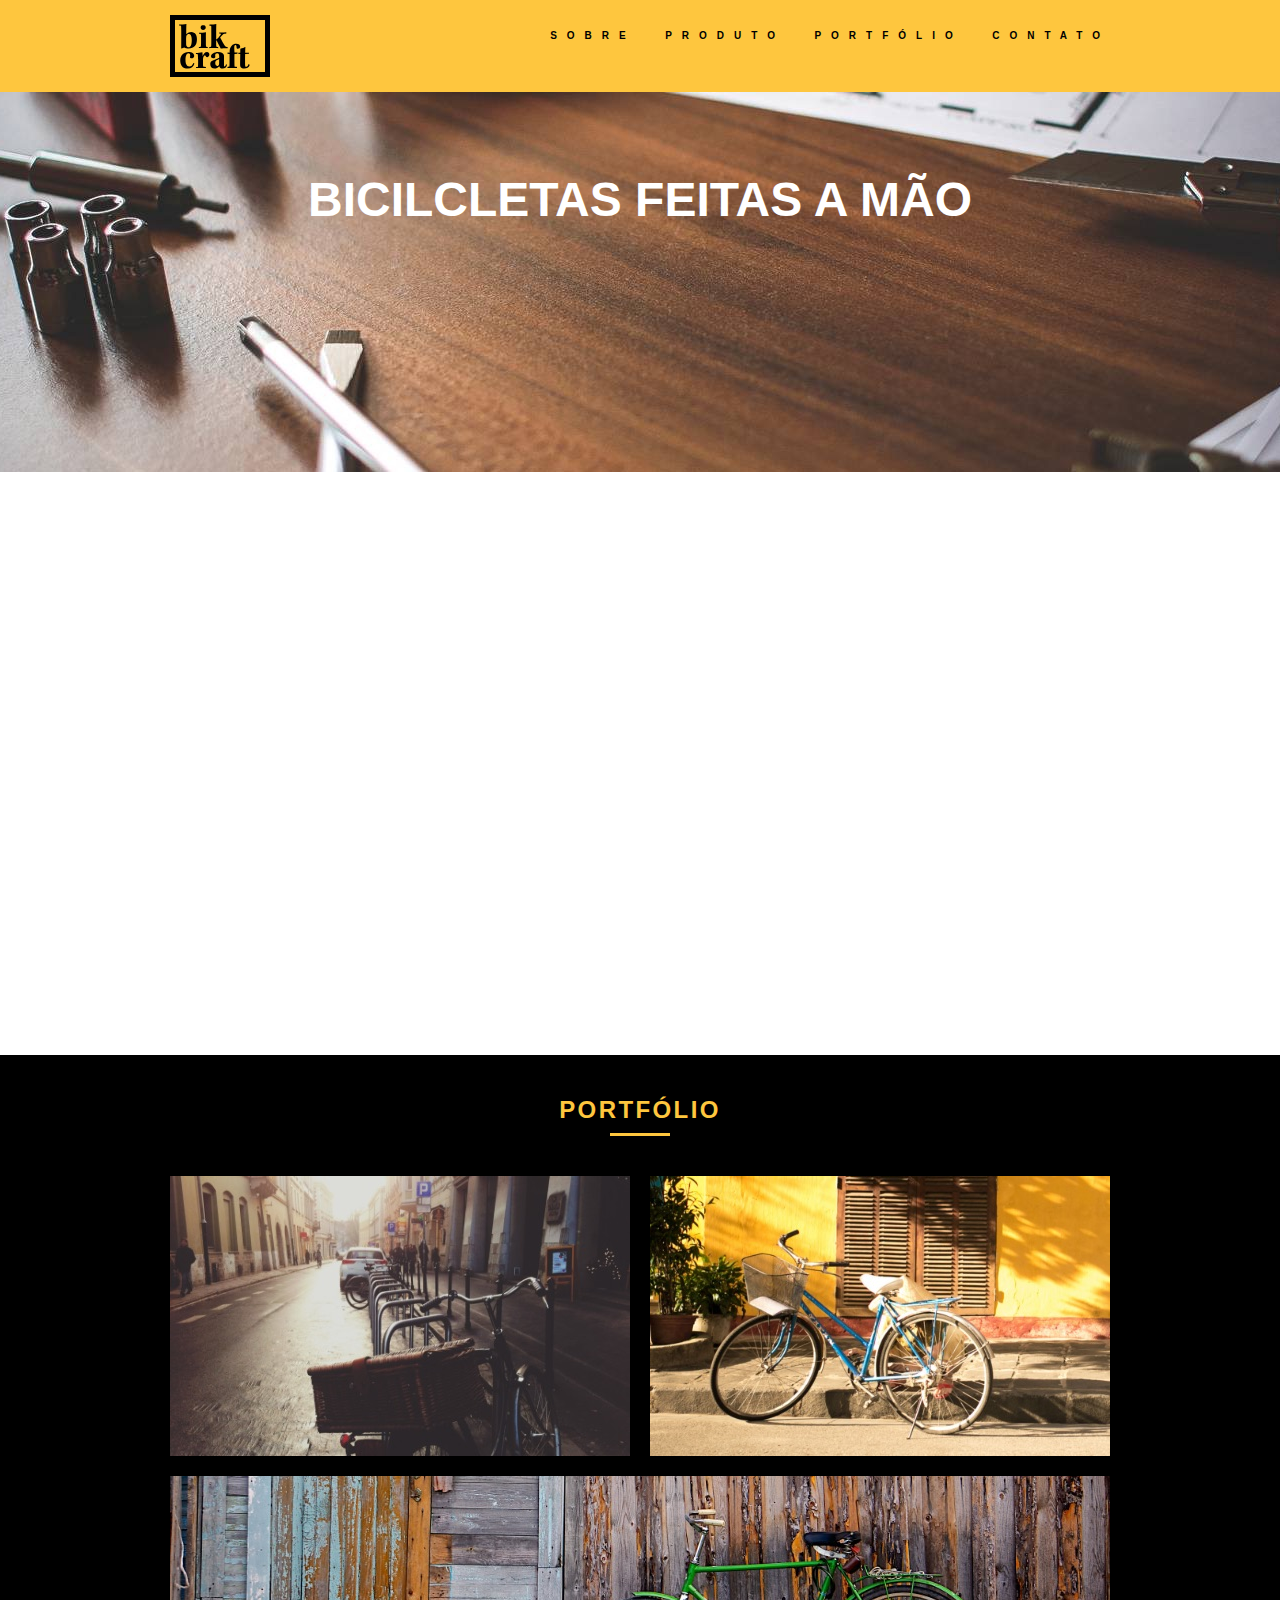
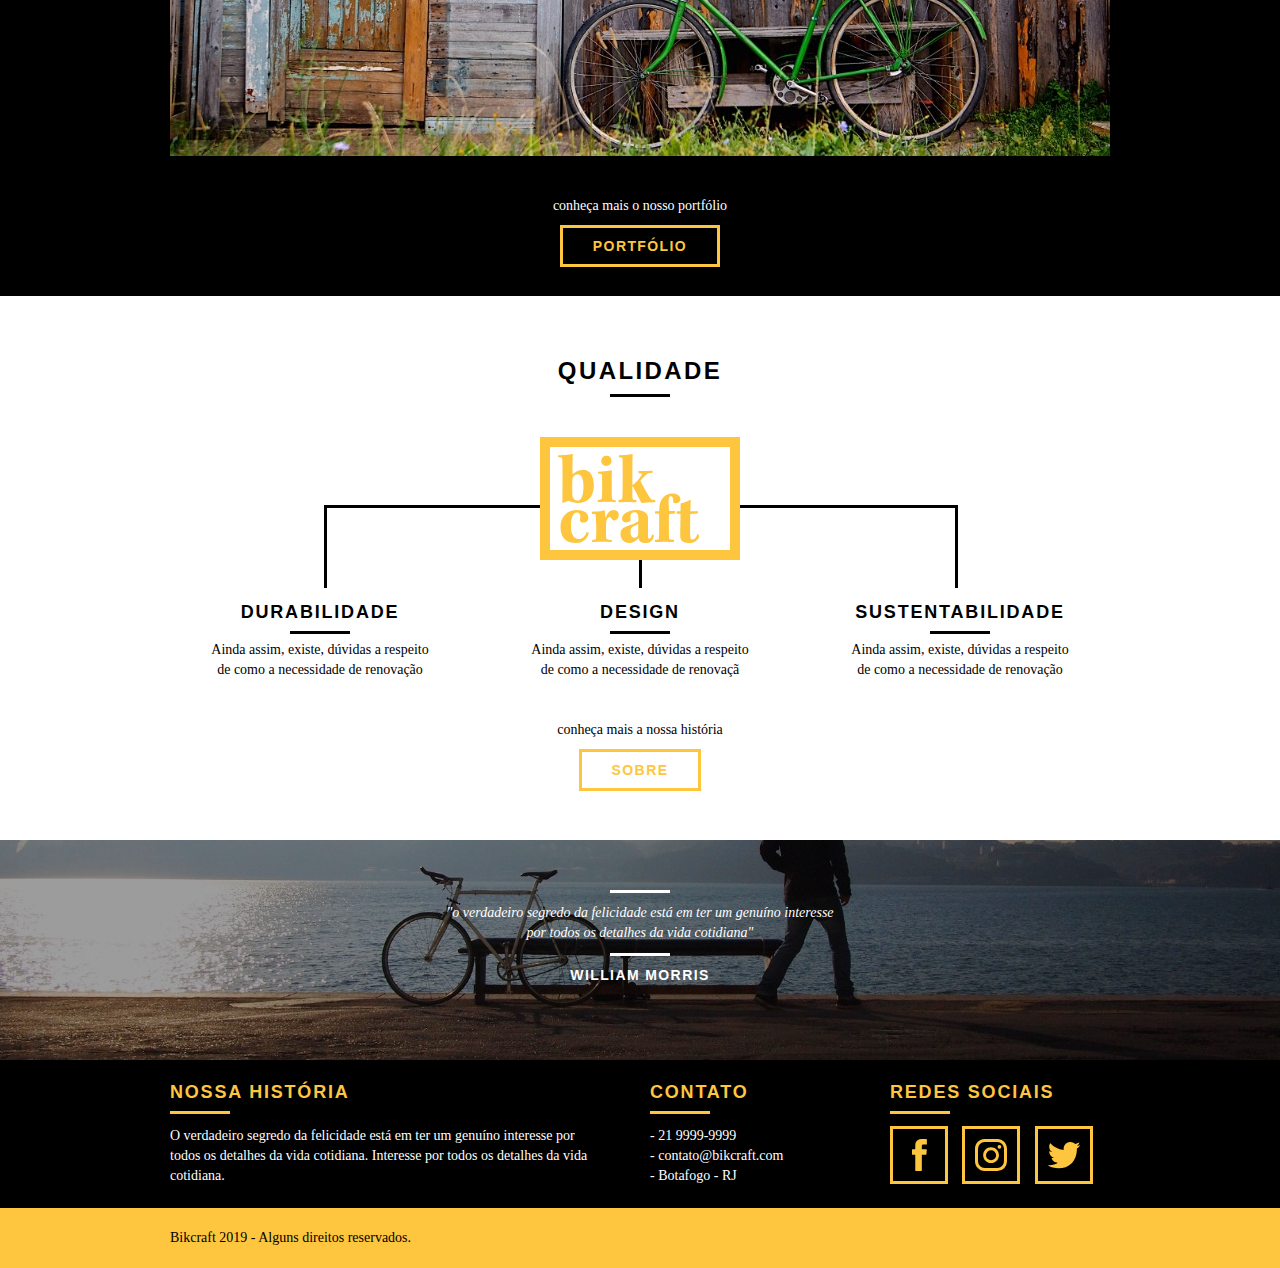
==== commit 34b8cb81: "criado animacoes em js" ====
--- a/index.html
+++ b/index.html
@@ -10,6 +10,7 @@
     <link rel="stylesheet" href="css/grid.css">
     <link rel="stylesheet" href="css/style.css">
     <link rel="stylesheet" href="css/responsivo.css">
+    <script>document.documentElement.classList.add("js");</script>
 </head>
 <body>
     
@@ -31,18 +32,18 @@
 
     <section class="introducao">
         <div class="container">
-            <h1>Bicilcletas Feitas a Mão</h1>
-            <blockquote class="quote-externo">  <!-- Texto por cima da imagem -->
+            <h1 data-anime="400" class="fadeInDown">Bicilcletas Feitas a Mão</h1>
+            <blockquote data-anime="800" class="fadeInDown quote-externo">  <!-- Texto por cima da imagem -->
                 <p>"não tenha nada em sua casa que você não considere útil ou acredita ser bonito"</p>
                 <cite>WILLIAM MORRIS</cite>
             </blockquote>
-            <a href="produtos.html" class="btn">Orçamento</a>
+            <a data-anime="1200" href="produtos.html" class="btn">Orçamento</a>
 
         </div>
 
     </section>
 
-    <section class="produtos container">
+    <section class="produtos container fadeInDown" data-anime="1600">
         <h2 class="subtitulo">Produtos</h2>
         <ul class="produtos_listas">
 
@@ -166,6 +167,10 @@
 
         </div>
     </footer>
-    
+
+    <script src="./js/simple-anime.js"></script>
+    <script src="./js/simple-slide.js"></script>
+    <script src="./js/script.js"></script>
+
 </body>
 </html>--- a/css/style.css
+++ b/css/style.css
@@ -384,4 +384,59 @@
     width: 100%;
     background: #fec63e;
     padding: 20px 0;
+}
+
+/* JAVASCRIPT */
+
+.js [data-slide] {
+    position: relative;
+}
+
+.js [data-slide] > * {
+    position: absolute;
+    top: 0px;
+    opacity: 0;
+}
+
+.js [data-slide] > .active {
+    position: relative;
+    opacity: 1;
+    transition: opacity 500ms;
+}
+
+.js [data-slide-nav] {
+    display: block;
+    text-align: center;
+    margin-top: 20px;
+}
+
+.js [data-slide-nav] button {
+    display: inline-block;
+    width: 12px;
+    height: 12px;
+    margin: 4px;
+    border: none;
+    padding: 0px;
+    border-radius: 6px;
+    text-indent: -99px;
+    overflow: hidden;
+    background: #1d1d1d;
+}
+
+.js [data-slide-nav] button.active {
+    background: #fec63e;
+}
+
+.js [data-anime] {
+    opacity: 0;
+}
+
+.js .fadeInDown {
+    transform: translate3d(0, -20px, 0);
+}
+
+.js .anime {
+    opacity: 1;
+    transform: none;
+    transition: opacity 800ms, opacity .8s;
 }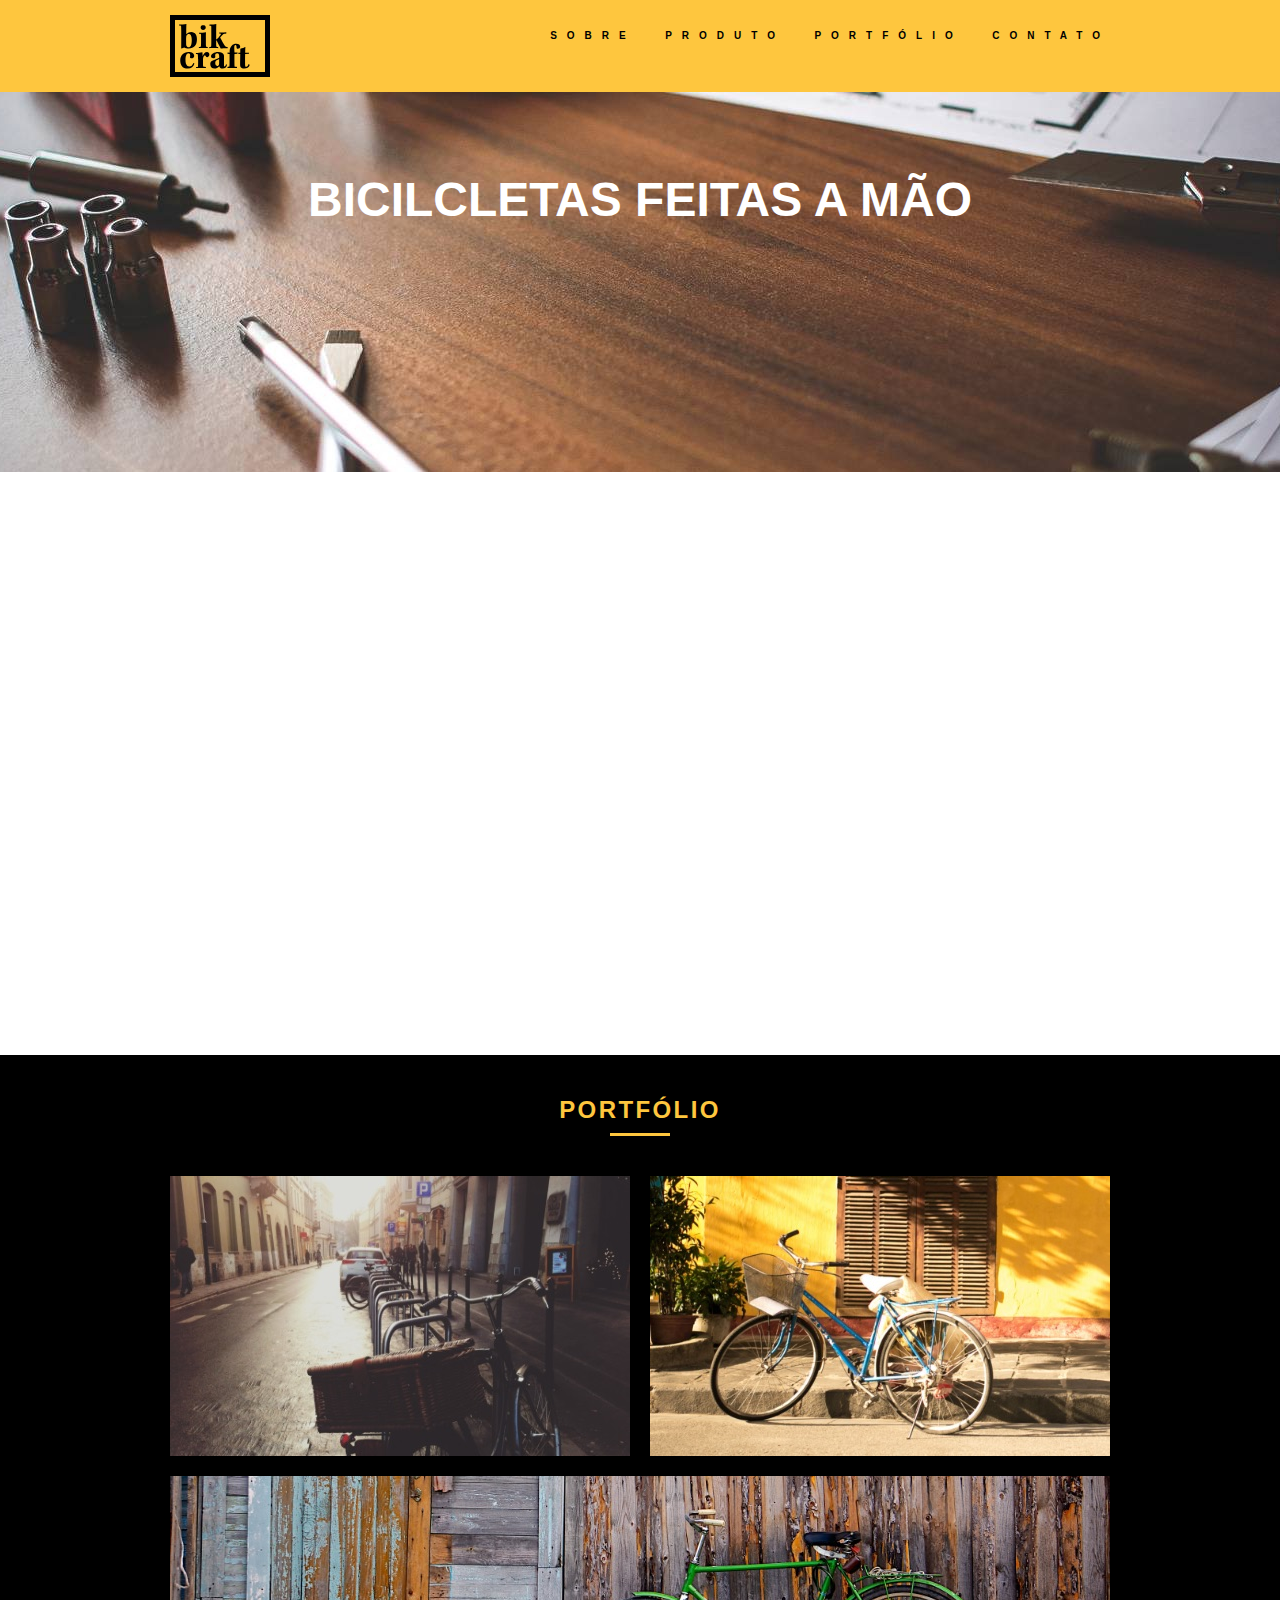
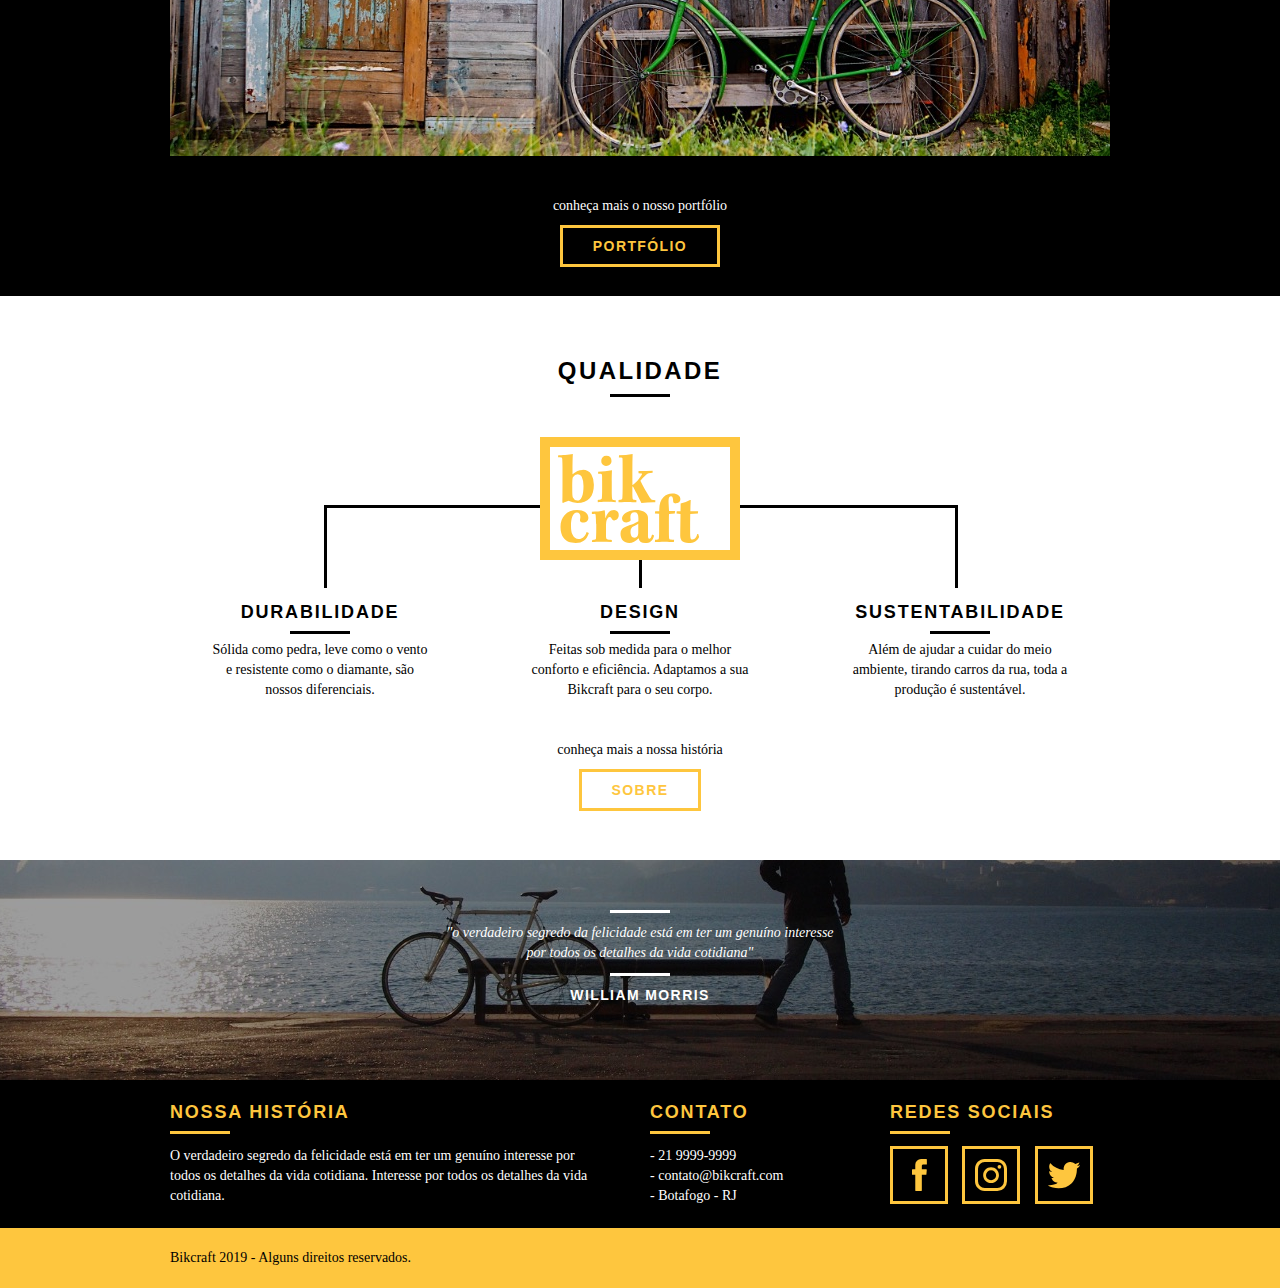
==== commit d0183951: "otimizando o seo e corrigindo alguns erros" ====
--- a/index.html
+++ b/index.html
@@ -4,7 +4,19 @@
     <meta charset="UTF-8">
     <meta name="viewport" content="width=device-width, initial-scale=1.0">
     <meta http-equiv="X-UA-Compatible" content="ie=edge">
-    <title>Bikcraft</title>
+    <title>Bikcraft - Bicicletas Personalizadas</title>
+    <meta name="description" content="Compre a sua biclicletas personalizada na Bikcraft. Possuímos
+    modelos Passeio, Retrô e Esporte.">
+
+    <meta property="og:type" content="website"/>
+    <meta property="og:title" content="Bikcraft - Bicicletas Personalizadas"/>
+    <meta property="og:description" content="Compre a sua biclicletas personalizada na Bikcraft. Possuímos
+    modelos Passeio, Retrô e Esporte."/>
+    <meta property="og:url" content="http://bikcraft.com"/>
+    <meta property="og:image" content="http://bikcraft.com"/>
+
+    <link rel="shortcut icon" href="favicon.ico">
+
     <link rel="stylesheet" href="css/normalize.css">
     <link rel="stylesheet" href="css/reset.css">
     <link rel="stylesheet" href="css/grid.css">
@@ -52,7 +64,7 @@
                     <img src="img/produtos/passeio.svg" alt="Bikcraft Passeio">
                 </div>
                 <h3>Passeio</h3>
-                <p>Ainda assim, existem dúvidas a respeito de como a necessidade de renovação</p>
+                <p>Muito melhor do que passear pela orla a vidros fechados.</p>
             </li>
 
             <li class="grid-1-3">
@@ -60,7 +72,7 @@
                     <img src="img/produtos/esporte.svg" alt="Bikcraft Passeio">
                 </div>
                 <h3>Esporte</h3>
-                <p>Ainda assim, existem dúvidas a respeito de como a necessidade de renovação</p>
+                <p>Mais rápidodo que Forrest Gump, ningém vai pegar você.</p>
             </li>
 
             <li class="grid-1-3">
@@ -68,7 +80,7 @@
                     <img src="img/produtos/retro.svg" alt="Bikcraft Passeio">
                 </div>
                 <h3>Retro</h3>
-                <p>Ainda assim, existem dúvidas a respeito de como a necessidade de renovação</p>
+                <p>O passado volta para lembrarmos o que devemos fazer no futuro.</p>
             </li>
         </ul>
 
@@ -104,15 +116,15 @@
         <ul class="qualidade_lista">
             <li class="grid-1-3">
                 <h3>Durabilidade</h3>
-                <p>Ainda assim, existe, dúvidas a respeito de como a necessidade de renovação</p>
+                <p>Sólida como pedra, leve como o vento e resistente como o diamante, são nossos diferenciais.</p>
             </li>
             <li class="grid-1-3">
                 <h3>Design</h3>
-                <p>Ainda assim, existe, dúvidas a respeito de como a necessidade de renovaçã</p>
+                <p>Feitas sob medida para o melhor conforto e eficiência. Adaptamos a sua Bikcraft para o seu corpo.</p>
             </li>
             <li class="grid-1-3">
                 <h3>Sustentabilidade</h3>
-                <p>Ainda assim, existe, dúvidas a respeito de como a necessidade de renovação</p>
+                <p>Além de ajudar a cuidar do meio ambiente, tirando carros da rua, toda a produção é sustentável.</p>
             </li>
         </ul>
 
@@ -122,7 +134,7 @@
         </div>
     </section>
 
-    <section class="quebra">
+    <div class="quebra">
 
         <blockquote class="quote-externo container">  <!-- Texto por cima da imagem -->
             <p>"o verdadeiro segredo da felicidade está em ter um genuíno
@@ -130,7 +142,7 @@
             <cite>WILLIAM MORRIS</cite>
         </blockquote>
     
-    </section>
+    </div>
 
     <footer>
         <div class="footer">
@@ -151,9 +163,9 @@
                 <div class="grid-4 footer_redes">
                     <h3>Redes Sociais</h3>
                     <ul>
-                        <li><a href="http://facebook.com" target="_blank"><img src="img/redes-sociais/facebook.svg"></a> </li>
-                        <li><a href="http://intagram.com" target="_blank"><img src="img/redes-sociais/instagram.svg"></a></li>
-                    <li><a href="http://twitter.com" target="_blank"><img src="img/redes-sociais/twitter.svg"></a></li>
+                        <li><a href="http://facebook.com" target="_blank"><img src="img/redes-sociais/facebook.svg" alt="Facebook Bikcraft"></a> </li>
+                        <li><a href="http://intagram.com" target="_blank"><img src="img/redes-sociais/instagram.svg" alt="Instagram Bikcraft"></a></li>
+                        <li><a href="http://twitter.com" target="_blank"><img src="img/redes-sociais/twitter.svg" alt="Twitter Bikcraft"></a></li>
                     </ul>
                 </div>
             </div>
--- a/css/style.css
+++ b/css/style.css
@@ -439,4 +439,18 @@
     opacity: 1;
     transform: none;
     transition: opacity 800ms, opacity .8s;
+}
+
+.nao-aparece {
+    visibility: hidden;
+    position: absolute;
+    height: 0px;
+}
+
+#form-sucesso {
+    color: #31aa39;
+}
+
+#form-erro {
+    color:#f64540;
 }